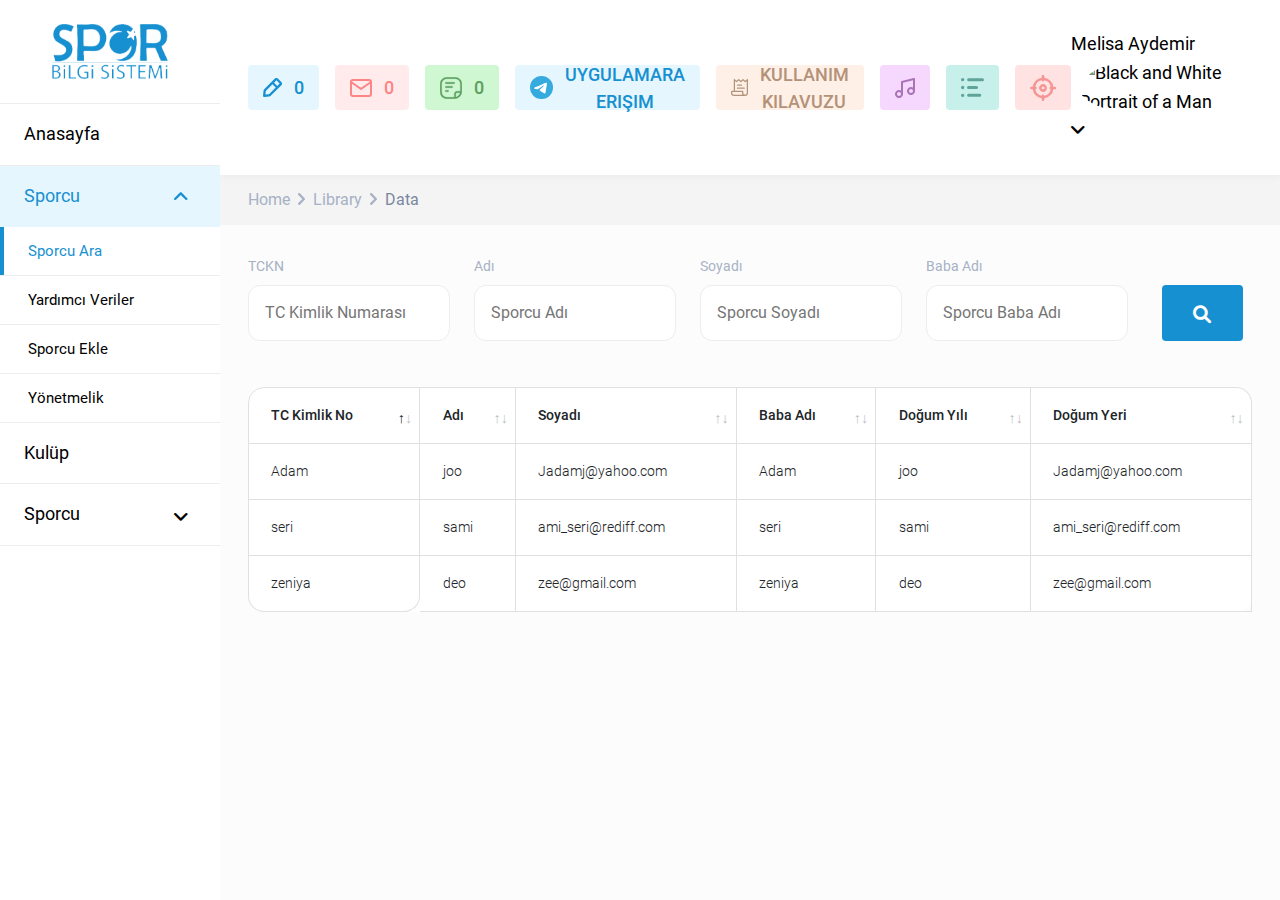
==== index.html @ c77bc755 "Up 1" ====
<!DOCTYPE html>
<html lang="en">

<head>
  <meta charset="UTF-8" />
  <meta name="viewport" content="width=device-width, initial-scale=1, shrink-to-fit=no" />
  <meta http-equiv="x-ua-compatible" content="ie=edge" />
  <title>Rio Events</title>
  <!-- MDB icon -->
  <link rel="icon" href="img/mdb-favicon.ico" type="image/x-icon" />
  <!-- Font Awesome -->
  <link rel="stylesheet" href="./fonts/fontawesome/css/all.min.css" />
  <!-- MDB ESSENTIAL -->
  <link rel="stylesheet" href="css/mdb.min.css" />
  <!-- MDB PLUGINS -->
  <link rel="stylesheet" href="plugins/css/all.min.css" />
  <link rel="stylesheet" href="css/dataTables.bootstrap4.min.css">

  <link rel="stylesheet" href="css/kulup-styles/style.css" />
</head>

<body class="">
  <!-- Start Navigation here-->
  <div class="dashboard_conernt">
    <div class="dashboard_side_nav">
      <div class="ds_header">
        <img src="./img/spor-logo.png" alt="">
      </div>
      <div class="dashboard_menu_content">
        <ul>
          <li class="dashboard_menu">
            <a href="#" class="dashboard_menu_link"><span class="ic_con"></span> Anasayfa</a>
          </li>
          <li class="dashboard_menu dashboard_menu_dropdown dashboard_menu_open">
            <a href="#" class="dashboard_menu_link"><span class="ic_con"></span> Sporcu <i
                class="ic_brop fa-solid fa-angle-down"></i></a>
            <ul class="dashboard_menu_dropdown_content">
              <li class="dashboard_menu_dropdown active_link">
                <a href="#" class="dashboard_menu_dropdown_link ">Sporcu Ara</a>
              </li>
              <li class="dashboard_menu_dropdown">
                <a href="#" class="dashboard_menu_dropdown_link">Yardımcı Veriler</a>
              </li>
              <li class="dashboard_menu_dropdown">
                <a href="#" class="dashboard_menu_dropdown_link">Sporcu Ekle</a>
              </li>
              <li class="dashboard_menu_dropdown">
                <a href="#" class="dashboard_menu_dropdown_link">Yönetmelik</a>
              </li>
            </ul>
          </li>
          <li class="dashboard_menu">
            <a href="#" class="dashboard_menu_link">Kulüp</a>
          </li>
          <li class="dashboard_menu dashboard_menu_dropdown ">
            <a href="#" class="dashboard_menu_link"><span class="ic_con"></span> Sporcu <i
                class="ic_brop fa-solid fa-angle-down"></i></a>
            <ul class="dashboard_menu_dropdown_content">
              <li class="dashboard_menu_dropdown">
                <a href="" class="dashboard_menu_dropdown">Sporcu Ara</a>
              </li>
              <li class="dashboard_menu_dropdown">
                <a href="" class="dashboard_menu_dropdown">Yardımcı Veriler</a>
              </li>
              <li class="dashboard_menu_dropdown">
                <a href="" class="dashboard_menu_dropdown">Sporcu Ekle</a>
              </li>
              <li class="dashboard_menu_dropdown">
                <a href="" class="dashboard_menu_dropdown">Yönetmelik</a>
              </li>
            </ul>
          </li>
        </ul>
      </div>
    </div>
    <div class="dashboard_main">
      <div class="header">
        <!-- Navbar -->
        <nav class="navbar navbar-expand-lg ">
          <!-- Container wrapper -->
          <div class="container-fluid">
            <!-- Toggle button -->
            <button class="navbar-toggler" type="button" data-mdb-toggle="collapse"
              data-mdb-target="#navbarSupportedContent" aria-controls="navbarSupportedContent" aria-expanded="false"
              aria-label="Toggle navigation">
              <i class="fas fa-bars"></i>
            </button>

            <!-- Collapsible wrapper -->
            <div class="collapse navbar-collapse" id="navbarSupportedContent">
              <!-- Navbar brand -->

              <!-- Left links -->
              <ul class="navbar-nav  ">
                <li class="nav-item ">
                  <a class="nav_btn btn btn_blue" href="#"><img src="./img/svgs/pen.svg" alt="">
                    <span class="text">0</span></a>
                </li>
                <li class="nav-item">
                  <a class="nav_btn btn btn_red" href="#"><img src="./img/svgs/envolop.svg" alt="">
                    <span class="text">0</span></a>
                </li>
                <li class="nav-item">
                  <a class="nav_btn btn btn_green" href="#"><img src="./img/svgs/doc.svg" alt="">
                    <span class="text">0</span></a>
                </li>
                <li class="nav-item">
                  <a class="nav_btn btn btn_blue" href="#"><img src="./img/svgs/telegram-1.svg" alt="">
                    <span class="text">Uygulamara Erişim</span></a>
                </li>
                <li class="nav-item">
                  <a class="nav_btn btn btn_orange" href="#"><img src="./img/svgs/invoice.svg" alt="">
                    <span class="text">Kullanım Kılavuzu</span></a>
                </li>
                <li class="nav-item">
                  <a class="nav_btn btn btn_pink" href="#"><img src="./img/svgs/music.svg" alt="">
                  </a>
                </li>
                <li class="nav-item">
                  <a class="nav_btn btn btn_cyan" href="#"><img src="./img/svgs/XMLID_1186_.svg" alt="">
                  </a>
                </li>
                <li class="nav-item">
                  <a class="nav_btn btn btn_lime" href="#"><img src="./img/svgs/location-target.svg" alt="">
                  </a>
                </li>

              </ul>
              <!-- Left links -->
            </div>

            <div class="profile_menu_dropdown ">
              <a href="#" class="profile_menu_link">Melisa Aydemir <img
                  src="https://mdbcdn.b-cdn.net/img/new/avatars/2.webp" class=" profile_image" height="49"
                  alt="Black and White Portrait of a Man" loading="lazy" /> <i
                  class="ic_brop fa-solid fa-angle-down"></i></a>
              <ul class="profile_menu_dropdown_content profile_menu_open">
                <li class="profile_menu_dropdown active_link">
                  <a href="#" class="profile_menu_dropdown_link ">Sporcu Ara</a>
                </li>
                <li class="profile_menu_dropdown">
                  <a href="#" class="profile_menu_dropdown_link">Yardımcı Veriler</a>
                </li>
                <li class="profile_menu_dropdown">
                  <a href="#" class="profile_menu_dropdown_link">Sporcu Ekle</a>
                </li>
                <li class="profile_menu_dropdown">
                  <a href="#" class="profile_menu_dropdown_link">Yönetmelik</a>
                </li>
              </ul>
            </div>
          </div>

        </nav>

      </div>
      <!-- breadcrumb -->
      <div class="page_breadcrumb">
        <div class="container-fluid ">
          <nav aria-label="breadcrumb" >
            <ul class="breadcrumb">
              <li class="breadcrumb-item"><a href="#">Home</a></li>
              <li class="breadcrumb-item"><a href="#">Library</a></li>
              <li class="breadcrumb-item active" aria-current="page">Data</li>
            </ul>
          </nav>
        </div>
      </div>

      <div class="serch_bar mt-3">
        <div class="container-fluid">
          <form action="" class="serch_form">
            <div class="mb-3 serch_form_input ">
              <label for="" class="form-label">TCKN</label>
              <input type="email" class="form-control" 
              id="" 
              placeholder="TC Kimlik Numarası"
              aria-describedby="emailHelp">
            </div>
            <div class="mb-3 serch_form_input">
              <label for="" class="form-label">Adı</label>
              <input type="email" class="form-control" 
              id=""
              placeholder="Sporcu Adı"
               aria-describedby="emailHelp">
            </div>
            <div class="mb-3 serch_form_input">
              <label for="" class="form-label">Soyadı</label>
              <input type="email" class="form-control" 
              id=""
              placeholder="Sporcu Soyadı"
               aria-describedby="emailHelp">
            </div>
            <div class="mb-3 serch_form_input">
              <label for="" class="form-label">Baba Adı</label>
              <input type="email" class="form-control" 
              id=""
              placeholder="Sporcu Baba Adı"
               aria-describedby="emailHelp">
            </div>
            <div class="mb-3 search_form_submit">
              
             <button type="submit" class="btn search_button"><i class="fa-solid fa-magnifying-glass"></i></button>
            </div>
          </form>
        </div>
      </div>

      <div class="search_table">
        <div class="container-fluid">
        
          <table class="table table-bordered data_table" id="sortTable">
              <thead>
                  <tr>
                      <th>TC Kimlik No</th>
                      <th>Adı</th>
                      <th>Soyadı</th>
                      <th>Baba Adı</th>
                      <th>Doğum Yılı</th>
                      <th>Doğum Yeri</th>
                  </tr>
              </thead>
              <tbody>
                  <tr>
                      <td>Adam</td>
                      <td>joo</td>
                      <td>Jadamj@yahoo.com</td>
                      <td>Adam</td>
                      <td>joo</td>
                      <td>Jadamj@yahoo.com</td>
                  </tr>
                  <tr>
                      <td>seri</td>
                      <td>sami</td>
                      <td>ami_seri@rediff.com</td>
                      <td>seri</td>
                      <td>sami</td>
                      <td>ami_seri@rediff.com</td>
                  </tr>
                  <tr>
                      <td>zeniya</td>
                      <td>deo</td>
                      <td>zee@gmail.com</td>
                      <td>zeniya</td>
                      <td>deo</td>
                      <td>zee@gmail.com</td>
                  </tr>
                  <!-- <tr class="no_found">
                    <td colspan="6">
                        <div class="no_content_found">
                          <img src="./img/svgs/Image 35.svg" alt="">
                          <p class="text_blue ">Eşleşen Bir Kayıt Bulunamadı.</p>
                        </div>
                    </td>
                    
                  </tr> -->
              </tbody>
          </table>
      </div>
      </div>

      <!-- breadcrumb -->
    </div>
  </div>
  <!-- End Navigation here-->




  <!-- JQuery  -->

  <script type="text/javascript" src="js/lib/jquery.min.js"></script>
  <script type="text/javascript" src="js/lib/popper.min.js"></script>
  <script type="text/javascript" src="js/lib/lazy.js"></script>
  <!-- MDB ESSENTIAL -->
  <script type="text/javascript" src="js/mdb.min.js"></script>
  <!-- MDB PLUGINS -->
  <script type="text/javascript" src="plugins/js/all.min.js"></script>
  <script src="js/jquery.dataTables.min.js"></script>
  <script src="js/dataTables.bootstrap4.min.js"></script>
  <script type="text/javascript" src="js/main.js"></script>

  <script>
    $('#sortTable').DataTable();
</script>
</body>

</html>
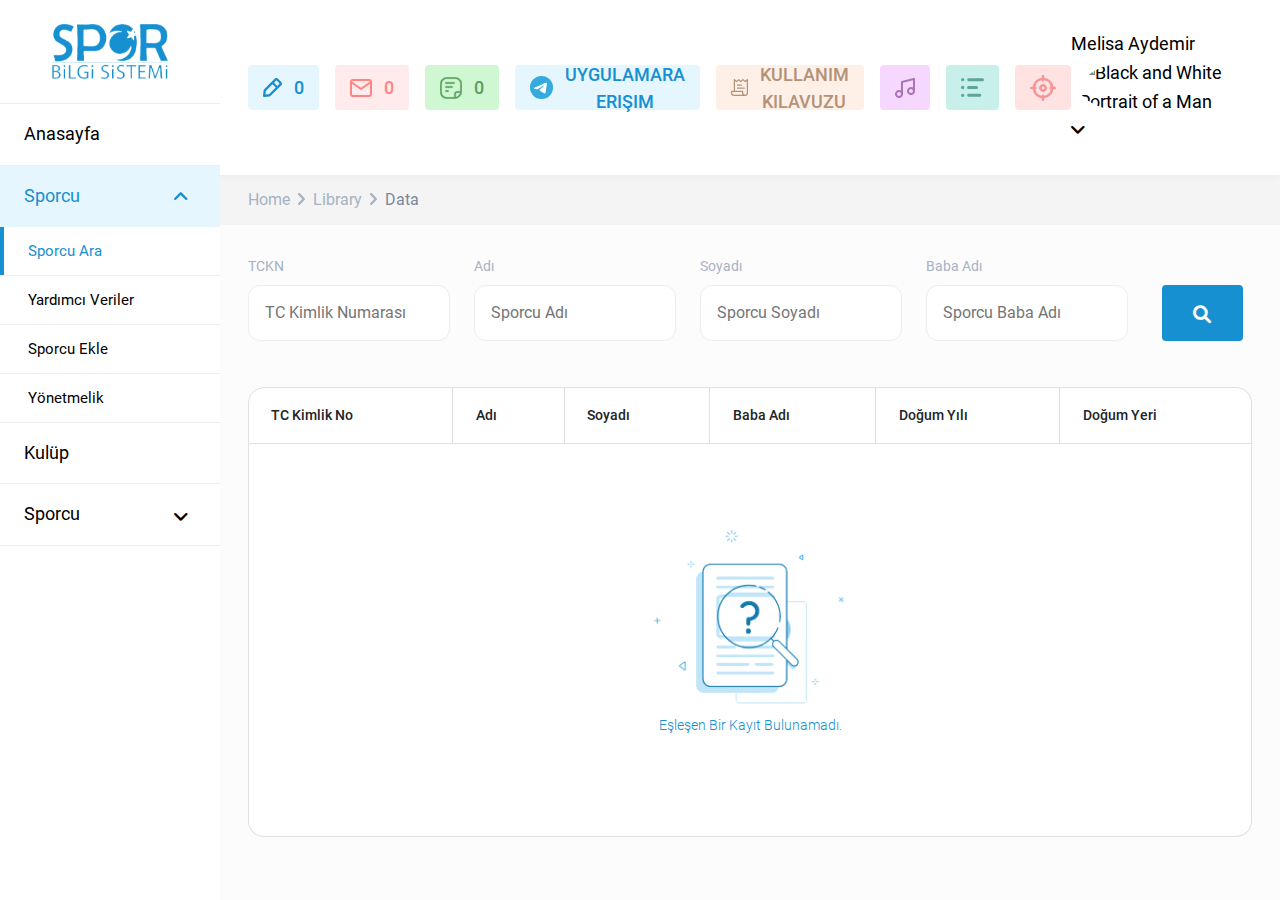
==== commit 5d4544e5: "as" ====
--- a/index.html
+++ b/index.html
@@ -221,7 +221,7 @@
                   </tr>
               </thead>
               <tbody>
-                  <tr>
+                  <!-- <tr>
                       <td>Adam</td>
                       <td>joo</td>
                       <td>Jadamj@yahoo.com</td>
@@ -244,8 +244,8 @@
                       <td>zeniya</td>
                       <td>deo</td>
                       <td>zee@gmail.com</td>
-                  </tr>
-                  <!-- <tr class="no_found">
+                  </tr> -->
+                   <tr class="no_found">
                     <td colspan="6">
                         <div class="no_content_found">
                           <img src="./img/svgs/Image 35.svg" alt="">
@@ -253,7 +253,7 @@
                         </div>
                     </td>
                     
-                  </tr> -->
+                  </tr> 
               </tbody>
           </table>
       </div>
